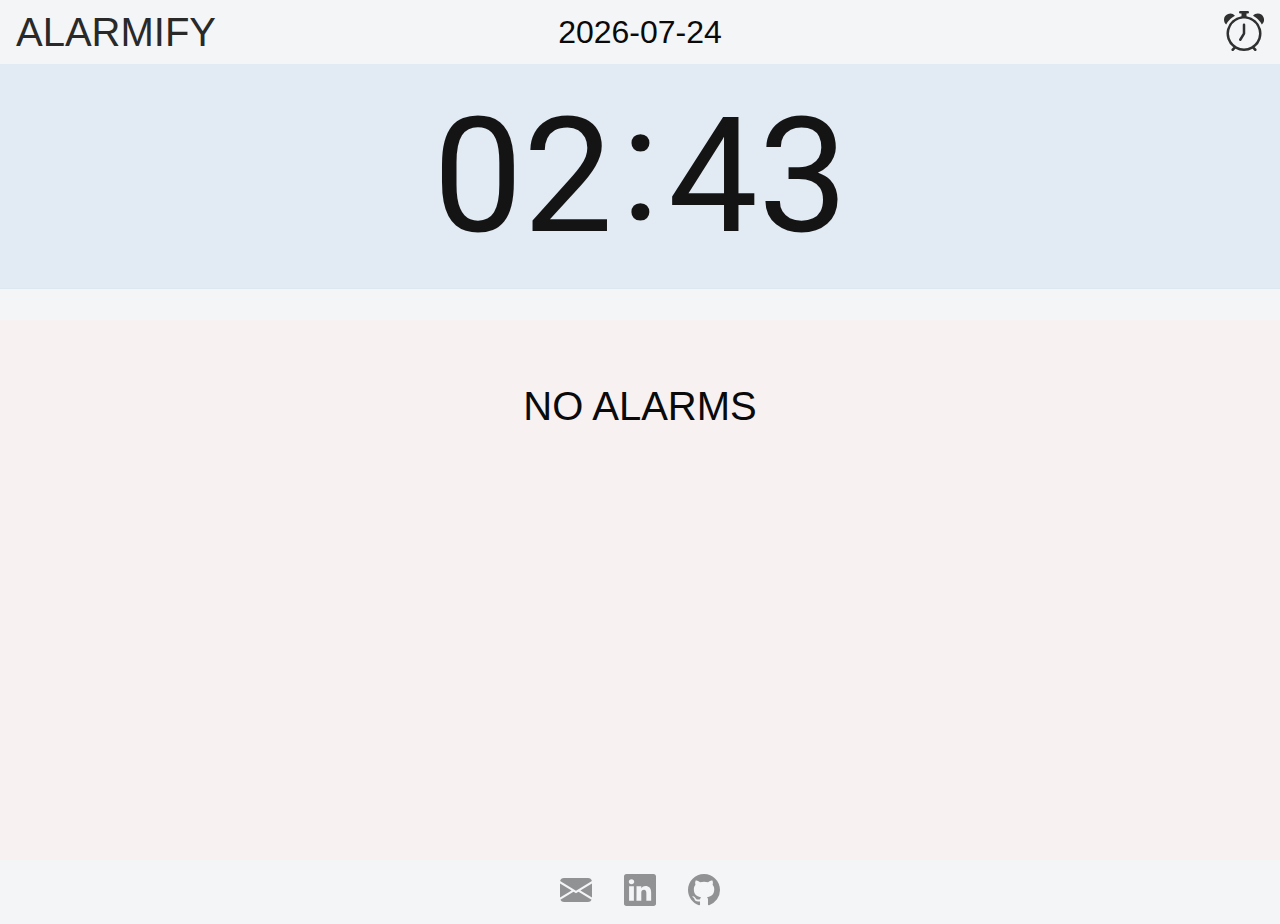
==== index.html @ b463fde9 "Add files via upload" ====
<!DOCTYPE html>
<html lang="en">
  <head>
    <meta charset="UTF-8" />
    <meta name="viewport" content="width=device-width, initial-scale=1.0" />
    <link rel="preconnect" href="https://fonts.gstatic.com" />
    <link
      href="https://fonts.googleapis.com/css2?family=Roboto&display=swap"
      rel="stylesheet"
    />
    <link id="style-sheet" rel="stylesheet" href="style.css" />
    <title>Alarmify</title>
  </head>
  <body>
    <div id="main-container">
      <header>
        <div class="header-container">
          <h1 id="logo">ALARMIFY</h1>
        </div>
        <div class="header-container">
          <p id="date"></p>
        </div>
        <div class="header-container">
          <button id="menu">
            <img src="/media/alarm.svg" alt="Menu button" title="Menu" />
          </button>
          <button id="exit-alarm-button">
            <img src="/media/x.svg" alt="Exit button" title="Exit" />
          </button>
        </div>
      </header>
      <main>
        <div id="container" class="clock-container">
          <span id="hour"></span><p id="time-divider">:</p><span id="minute"></span
          ><!--<span id="second"></span>-->
        </div>
        <div id="alarm-container">
          <!-- <p class ="alarm-header">NEW ALARM</p> -->

          <div class="input-container">
            <span class="button-container"><img class="arrow" src="/media/chevron-up.svg" alt="up"><img class="arrow" src="/media/chevron-down.svg" alt="down"></span>
            <span id="alarm-hour"></span>
            <ul class="input-list" id="hour-list"></ul>
            : <span id="alarm-min"></span>
            <ul class="input-list" id="min-list"></ul><span class="button-container"><img class="arrow" src="/media/chevron-up.svg" alt="up"><img class="arrow" src="/media/chevron-down.svg" alt="down"></span>
          </div>
          <button id="save-alarm-button">
            <img
              src="/media/check.svg"
              alt="Save alarm button"
              title="Save Alarm"
            />
          </button>
          
        </div>
        
      </main>
    </div>

    <div class="alarm-container">
      <div id="alarm-list-container">
        <h3 class="alarm-list-header"></h3>
        <ul id="alarm-list"></ul>
      </div>
    </div>
    <footer>
      <address>
        <a href="mailto:oskand01@gmail.com"
          ><img src="/media//envelope-fill.svg" alt="email"
        /></a>
        <!-- <a href="tel:+46739685132"
          ><img src="/media/telephone-fill.svg" alt="phone number"
        /></a> -->
        <a
          href="https://www.linkedin.com/in/oskar-andersson-7b486246"
          target="_blank"
          ><img src="/media/linkedin.svg" alt="linkedin"
        /></a>
        <a href="https://github.com/oskand01" target="_blank"
          ><img src="/media/github.svg" alt="github"
        /></a>
      </address>
    </footer>
    <!-- <script src="https://oskand01.github.io/oskand01.github.io/index.js"></script> -->

    <script src="index.js"></script>
  </body>
</html>
---- style.css ----
* {
  margin: 0;
  padding: 0;
  box-sizing: border-box;
  text-align: center;
  font-family: roboto;
}

html {
  background-color: white;
  max-height: fit-content;
}

body {
  max-width: 100vw;
  color: #0a0a0a;
  background-color: #f8f1f1;
  margin: 0 auto;
}

/*body::-webkit-scrollbar {
  display: none;
}*/

header {
  display: flex;
  justify-content: space-between;
  align-items: center;
  height: 10vw;
  background-color: #f3f5f6;
  font-family: "Segoe UI", Tahoma, Geneva, Verdana, sans-serif;
}

.header-container {
  width: 33.3%
}

main {
  max-width: 100vw;
  height: 100%;
}

#main-container {
  background-color: #f3f5f6;
  
  min-height: 48vw;
  
}

footer {
  position: fixed;
  bottom: 0;
  background-color: #f3f5f6 !important;
  width: 100%;
  z-index: 100;
  height: 10vw;
  display: flex;
  flex-direction: column;
  padding-top: 2vw;

  justify-content: center;
  background-color: inherit;
  margin-top: auto;
}

footer img {
  height: 2.5vw;
  width: 2.5vw;
  min-width: 1rem;
  min-height: 1rem;
  opacity: 50%;
  margin: 0 1.2vw;
}

address {
  display: flex;
  justify-content: center;
}

input {
  font: 400 22vw roboto;
  margin: 0;
  padding: 0;
  color: #3d3d3d;
  max-width: 28vw;
  background-color: inherit;
  border: none;
  transition: 0.3s linear;
}

input:focus {
  outline: none;
}

::placeholder {
  /* Chrome, Firefox, Opera, Safari 10.1+ */
  color: #ead7d7;
  opacity: 1; /* Firefox */
  transition: 0.3s linear;
}

.clock-container {
  width: 100%;
  max-width: 100vw;

  background-color: #E2EBF3;
  margin: 0 auto;
  
  -webkit-box-shadow: #D4E2ED 0px 0.05vw 0.02vw 0px;
  box-shadow: #D4E2ED 0px 0.05vw 0.02vw 0px;
  transition: all 0.1s linear;
  max-height: 35vw;
  min-height: 35vw;
  font-size: 25vw;
  
  color: #1f1f1f;
  display: flex;
  align-items: center;
  justify-content: center;
  

}

#hour{
  margin-right: 1vw;
}

#minute {
  margin-left: 1vw;
}

#time-divider {
  padding-bottom: 3vw;
}




.clock-container div {
  display: flex;
}

#logo {
  font-family: "Segoe UI", Tahoma, Geneva, Verdana, sans-serif;
  margin: 0;
  margin-left: 2.3vw;
  padding: 0;
  font-weight: 200;
  font-size: 5.1vw;
  color: #292929;
  float: left;
}

#date {
  font-family: 'Segoe UI', Tahoma, Geneva, Verdana, sans-serif;
  font-size: 4vw;
  font-weight: 200;
  padding-top: .2vw;
  color: #0A0A0A;

}

#menu {
  background-color: transparent;
  margin: 0;
  margin-right: 0vw;
  padding: 0;
  padding-top: 0.5vw;
  border: none;
  opacity: 60%;
  transition: 0.3s;
  transform: scale(0.1);
  float: right;
}

#menu img {
  width: 5.5vw;
}

#menu:hover {
  cursor: pointer;
  opacity: 100%;
}

#menu:focus {
  outline: none;
  opacity: 80%;
}

#clock-menu {
  width: 100%;
}

#alarm-container {
  width: 100%;
  height: 100%;
  background-color: #E4F1E4;
  max-height: 35vw;
  min-height: 35vw;
  display: none;
  box-shadow: #d7ead7 inset 0 0 5vw;
  transition: 0.3s ease-in;
 
  justify-content: center;
  align-items: flex-start;
}

#alarm-hour {
  display: none;
  transform: scale(1.05);
  transition: 0.7s;
  color: #3D3D3D;
  padding-top: 2vw;
  margin-right: 2vw;
  margin-left: 2vw;
  
 }
 
 #alarm-min {
   display: none;
   transform: scale(1.05);
   transition: 0.7s;
   color: #3D3D3D;
   padding-top: 2vw;
   margin-left: 2vw;
   margin-right: 2vw;

 }

.input-container {
  font: 400 24vw Roboto;
  display: flex;
  justify-content: center;
  align-items: center;
  transition: 0.1s linear;
  color: #3D3D3D;
  align-self: center;
  height: 100%;
  height: 30vw;
  padding: 3vw 0vw;
  
}

.button-container {
  display: flex;
  flex-direction: column;
  justify-content: space-between;
  margin-top: 4vw;
  transition: 0.3s;
  
}

.button-container img {
  width: 2.5vw;
  transition: 0.5s;
  margin: 1vw 1vw;
  opacity: 70%;
}

.input-list {
  height: 24vw;
  overflow: scroll;
  list-style: none;
  margin-left: 1vw;
  margin-right: 1vw;
  
  
  
}


.input-list::-webkit-scrollbar {
  display: none;
}



.alarm-option {
  transition: 0.2s;
  color: #666666;
  height: 100%;
  
  
  
  
}

.alarm-option:hover {  
  color: #3D3D3D;
}

.alarm-option:focus {
  outline: none;
}






.alarm-container {
  background-color: #f8f1f1;
 

  width: 100%;
  
  margin: 0 auto;
  
  

  padding: 4vw;
  overflow: scroll;

  
  
}

#alarm-list-container {
  
  width: 100%;
  max-width: 1200px;
  margin: 0 auto 0;
  max-height: 60vh;

  padding: 4vw 4vw 0vw;
  overflow: hidden;
}

#alarm-list-container h3 {
  font-size: 5vw;
}

.alarm-list-header {
  font-family: "Segoe UI", Tahoma, Geneva, Verdana, sans-serif;
  font-weight: 200;
  padding-bottom: 2vw;
  color: #0A0A0A;
}

#alarm-list {
  max-height: 55vh;
  overflow: scroll;
}

#exit-alarm-button {
  background-color: transparent;
  margin: 0;
  margin-right: 1.3vw;
  padding: 0;

  border: none;
  opacity: 60%;
  transition: 0.3s;
  display: none;
  padding-top: 0.5vw;
  float: right;
}

#exit-alarm-button img {
  width: 7vw;
}

#exit-alarm-button:hover {
  cursor: pointer;
  opacity: 100%;
}

#exit-alarm-button:focus {
  outline: none;
}

#save-alarm-button {
  background-color: transparent;
  margin-left: auto;
  margin-right: 10vw;
  padding: 0;
  position: relative;
  left: 48vw;
  bottom: 5vw;

  border: none;
  opacity: 50%;
  transition: 0.3s;

  padding-top: 0.5vw;
}

#save-alarm-button img {
  width: 6vw;
}

#save-alarm-button:hover {
  cursor: pointer;
  opacity: 100%;
}

#save-alarm-button:focus {
  outline: none;
}

.alarm-list-item {
  width: 100%;
  display: flex;
  justify-content: space-between;
  align-items: center;
  background-color: #fadcdb;
  min-height: 3vw;
  margin-top: 4vw;
  padding: 2vw;
  padding-left: 3vw;
  box-shadow: #f8cbc9 0vw 0.4vw 0.8vw 0vw inset;
  border-radius: 0.4rem;
  color: #666666;
  transition: 0.3s;
}

.alarm-list-item h5 {
  font-size: 6vw;
  font-stretch: expanded;
  font-family: monospace;
  color: #666666;
  transition: 0.3s;
}

.alarm-list-item button:hover {
  cursor: pointer;
}

.alarm-list-item-inactive {
  opacity: 60%;
}

.alarm-list-item-inactive h5 {
  text-decoration: line-through;
}

.alarm-input {
  transition: all 0.1s ease;
}

#input-hour {
  text-align: right;
  margin-right: 3vw;
}

#input-min {
  text-align: left;
  margin-left: 3vw;
}

.alarm-button {
  background-color: transparent;
  margin: 0;
  padding: 0;

  border: none;
  opacity: 60%;
  transition: 0.3s;
  margin-top: 0.16vw;
  transition: 0.3s;
}

.alarm-button:hover {
  opacity: 100%;
}

.alarm-button:focus {
  outline: none;
}

.alarm-button img {
  width: 4vw;
  height: 4vw;
}

.alarm-button:last-child img {
  width: 6vw;
  height: 6vw;
}
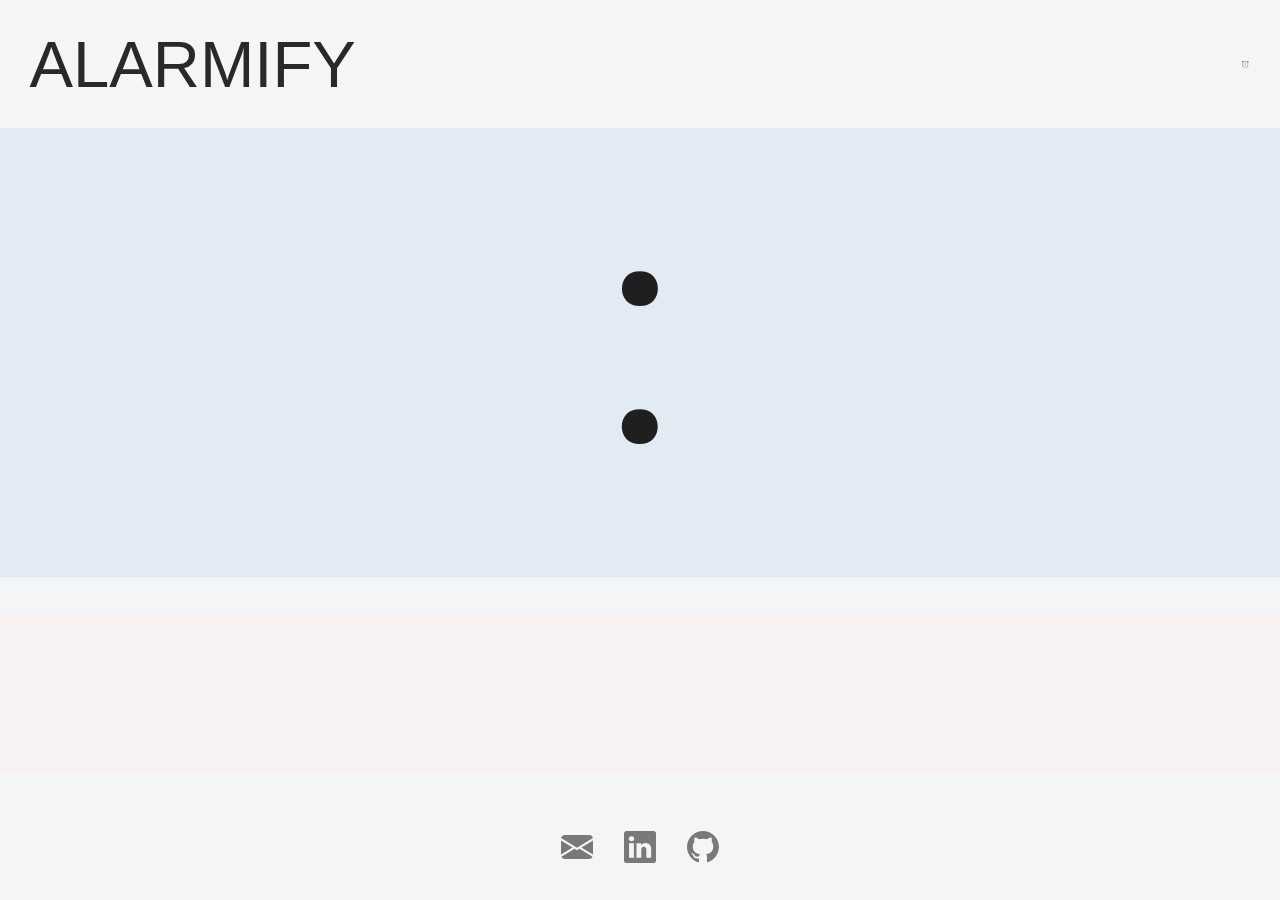
==== commit c44ab918: "Add files via upload" ====
--- a/index.html
+++ b/index.html
@@ -38,11 +38,11 @@
           <!-- <p class ="alarm-header">NEW ALARM</p> -->
 
           <div class="input-container">
-            <span class="button-container"><img class="arrow" src="/media/chevron-up.svg" alt="up"><img class="arrow" src="/media/chevron-down.svg" alt="down"></span>
+            <span class="button-container left"><img class="arrow" src="/media/chevron-up.svg" alt="up"><img class="arrow" src="/media/chevron-down.svg" alt="down"></span>
             <span id="alarm-hour"></span>
             <ul class="input-list" id="hour-list"></ul>
             : <span id="alarm-min"></span>
-            <ul class="input-list" id="min-list"></ul><span class="button-container"><img class="arrow" src="/media/chevron-up.svg" alt="up"><img class="arrow" src="/media/chevron-down.svg" alt="down"></span>
+            <ul class="input-list" id="min-list"></ul><span class="button-container right"><img class="arrow" src="/media/chevron-up.svg" alt="up"><img class="arrow" src="/media/chevron-down.svg" alt="down"></span>
           </div>
           <button id="save-alarm-button">
             <img
@@ -81,8 +81,8 @@
         /></a>
       </address>
     </footer>
-    <!-- <script src="https://oskand01.github.io/oskand01.github.io/index.js"></script> -->
+    <script src="https://oskand01.github.io/oskand01.github.io/index.js"></script>
 
-    <script src="index.js"></script>
+    <!-- <script src="index.js"></script> -->
   </body>
 </html>
--- a/style.css
+++ b/style.css
@@ -9,6 +9,7 @@
 html {
   background-color: white;
   max-height: fit-content;
+  scroll-behavior: smooth;
 }
 
 body {
@@ -16,7 +17,11 @@
   color: #0a0a0a;
   background-color: #f8f1f1;
   margin: 0 auto;
-}
+  scroll-behavior: smooth;
+  
+} 
+
+
 
 /*body::-webkit-scrollbar {
   display: none;
@@ -212,7 +217,9 @@
   color: #3D3D3D;
   padding-top: 2vw;
   margin-right: 2vw;
-  margin-left: 2vw;
+  margin-left: 4vw;
+  width: 35vw;
+  text-align: right;
   
  }
  
@@ -223,7 +230,9 @@
    color: #3D3D3D;
    padding-top: 2vw;
    margin-left: 2vw;
-   margin-right: 2vw;
+   margin-right: 4vw;
+   width: 35vw;
+   text-align: left;
 
  }
 
@@ -236,7 +245,7 @@
   color: #3D3D3D;
   align-self: center;
   height: 100%;
-  height: 30vw;
+  height: 35vw;
   padding: 3vw 0vw;
   
 }
@@ -245,12 +254,23 @@
   display: flex;
   flex-direction: column;
   justify-content: space-between;
-  margin-top: 4vw;
-  transition: 0.3s;
-  
-}
-
-.button-container img {
+  margin-top: 3vw;
+  transition: 0.3s;
+  
+  
+}
+
+.left {
+  position: relative;
+  left: 7vw;
+}
+
+.right {
+  position: relative;
+  right: 7vw;
+}
+
+.arrow {
   width: 2.5vw;
   transition: 0.5s;
   margin: 1vw 1vw;
@@ -258,8 +278,9 @@
 }
 
 .input-list {
-  height: 24vw;
+  height: 26vw;
   overflow: scroll;
+  
   list-style: none;
   margin-left: 1vw;
   margin-right: 1vw;
@@ -278,7 +299,8 @@
 .alarm-option {
   transition: 0.2s;
   color: #666666;
-  height: 100%;
+  height: 26vw;
+  width: 35vw;
   
   
   
@@ -293,13 +315,21 @@
   outline: none;
 }
 
-
+.hour-option {
+  text-align: right;
+
+}
+
+.min-option{
+  text-align: left;
+}
 
 
 
 
 .alarm-container {
   background-color: #f8f1f1;
+  height: 100%;
  
 
   width: 100%;
@@ -309,7 +339,7 @@
   
 
   padding: 4vw;
-  overflow: scroll;
+  
 
   
   
@@ -320,10 +350,10 @@
   width: 100%;
   max-width: 1200px;
   margin: 0 auto 0;
-  max-height: 60vh;
+  max-height: 63vh;
 
   padding: 4vw 4vw 0vw;
-  overflow: hidden;
+  overflow: scroll;
 }
 
 #alarm-list-container h3 {
@@ -335,10 +365,11 @@
   font-weight: 200;
   padding-bottom: 2vw;
   color: #0A0A0A;
+  overflow: hidden;
 }
 
 #alarm-list {
-  max-height: 55vh;
+  height: 100%;
   overflow: scroll;
 }
 
@@ -370,13 +401,14 @@
 }
 
 #save-alarm-button {
+  display: none;
   background-color: transparent;
   margin-left: auto;
   margin-right: 10vw;
   padding: 0;
   position: relative;
-  left: 48vw;
-  bottom: 5vw;
+  left: 47vw;
+  bottom: 10vw;
 
   border: none;
   opacity: 50%;
@@ -403,16 +435,34 @@
   display: flex;
   justify-content: space-between;
   align-items: center;
-  background-color: #fadcdb;
   min-height: 3vw;
   margin-top: 4vw;
   padding: 2vw;
   padding-left: 3vw;
-  box-shadow: #f8cbc9 0vw 0.4vw 0.8vw 0vw inset;
   border-radius: 0.4rem;
   color: #666666;
-  transition: 0.3s;
-}
+  transition: 0.5s;
+  background-color: #fadcdb;
+  box-shadow: #f8cbc9 0vw 0.4vw 0.8vw 0vw inset;
+  transform: scale(0.1);
+  
+}
+
+.alarm-list-item:nth-child(3n+2) {
+  background-color: #FFF3D6;
+  box-shadow: #FFEDC2 0vw 0.4vw 0.8vw 0vw inset;
+
+}
+
+.alarm-list-item:nth-child(3n+3) {
+  background-color: #E4F1E4;
+  box-shadow: #d7ead7 0vw 0.4vw 0.8vw 0vw inset;
+  
+}
+
+
+
+
 
 .alarm-list-item h5 {
   font-size: 6vw;
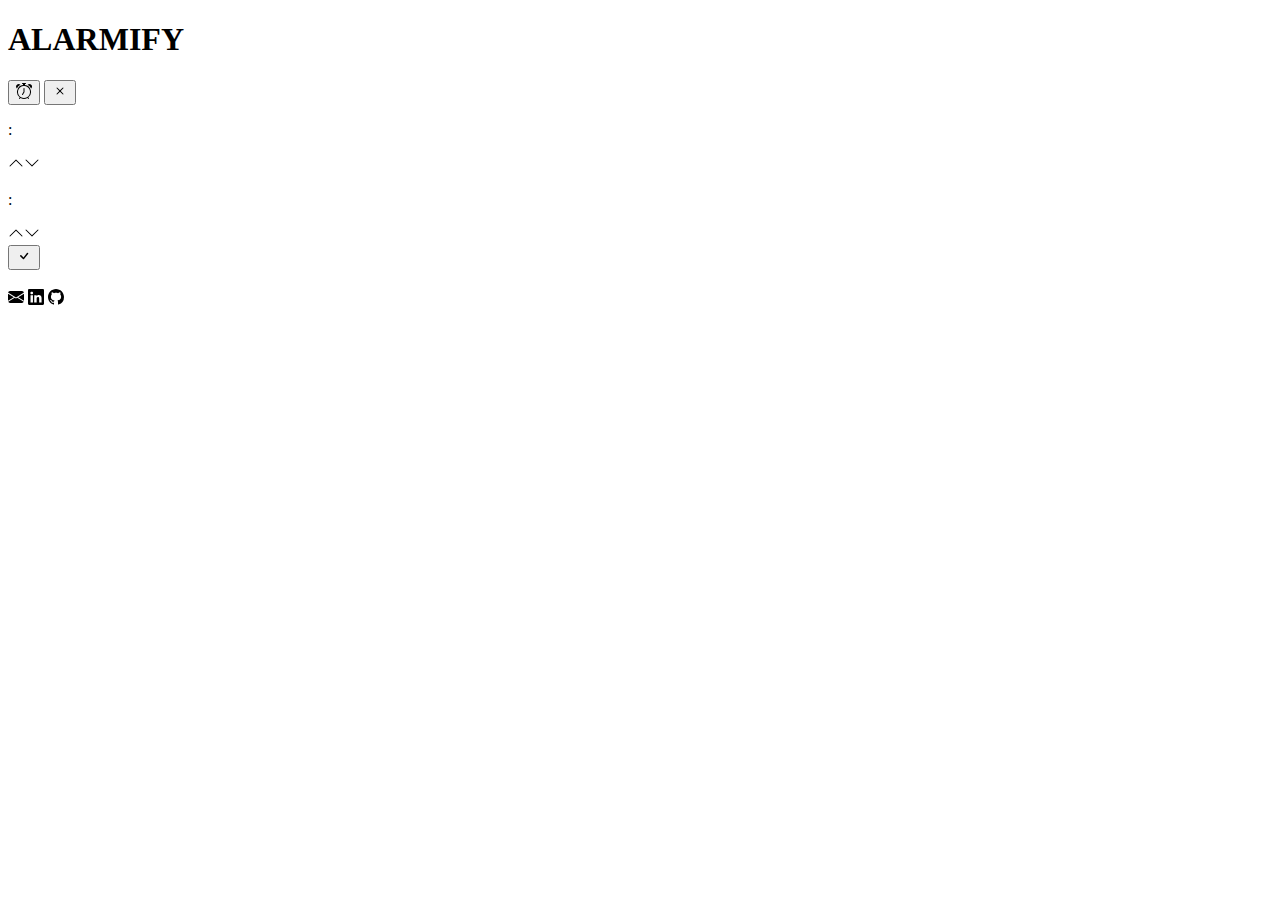
==== commit 119a658d: "Update index.html" ====
--- a/index.html
+++ b/index.html
@@ -43,16 +43,16 @@
             <ul class="input-list" id="hour-list"></ul>
             : <span id="alarm-min"></span>
             <ul class="input-list" id="min-list"></ul><span class="button-container right"><img class="arrow" src="/media/chevron-up.svg" alt="up"><img class="arrow" src="/media/chevron-down.svg" alt="down"></span>
-          </div>
-          <button id="save-alarm-button">
+          </div>          
+        </div>
+        
+        <button id="save-alarm-button">
             <img
               src="/media/check.svg"
               alt="Save alarm button"
               title="Save Alarm"
             />
           </button>
-          
-        </div>
         
       </main>
     </div>
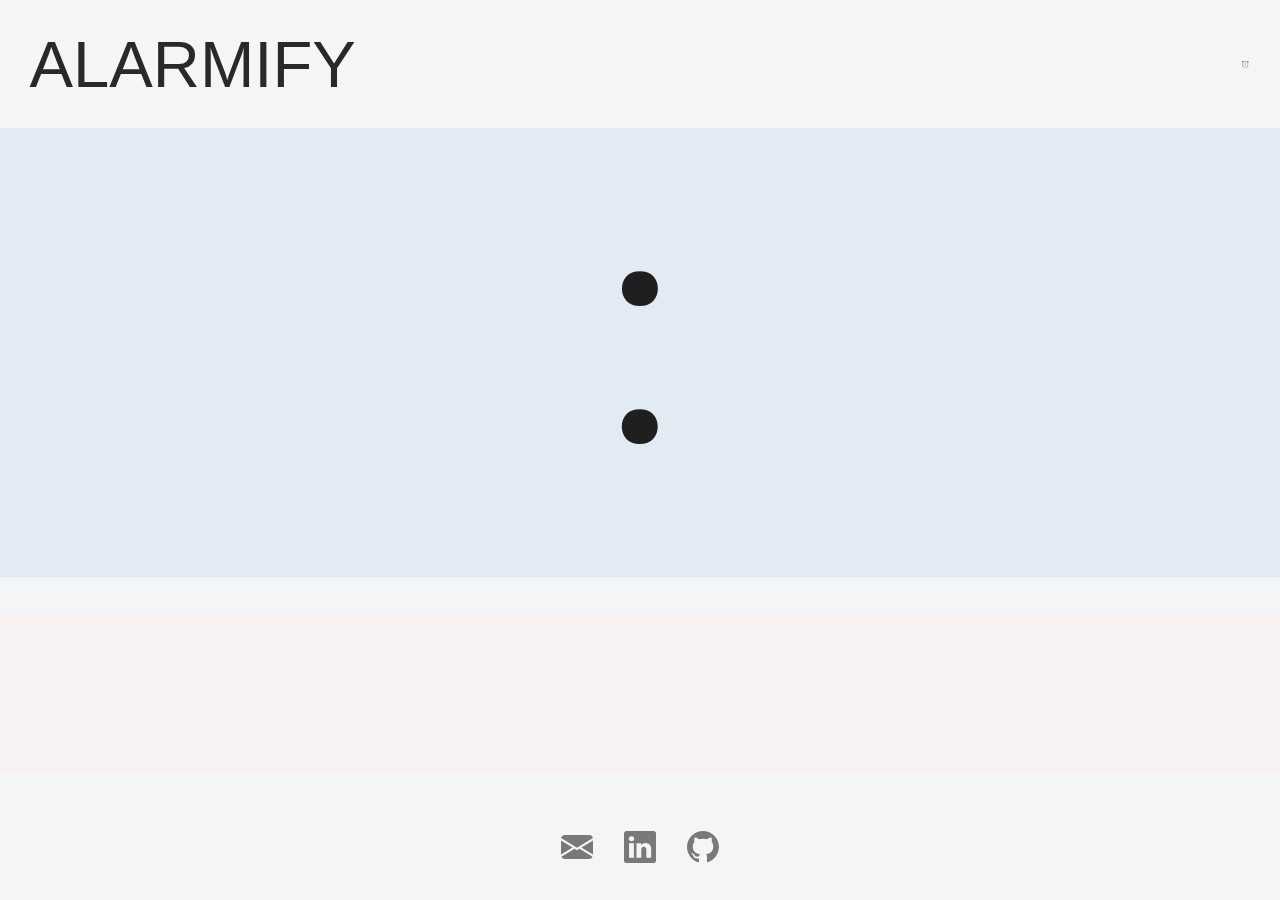
==== commit 6ab61fd8: "Add files via upload" ====
--- a/index.html
+++ b/index.html
@@ -31,29 +31,41 @@
       </header>
       <main>
         <div id="container" class="clock-container">
-          <span id="hour"></span><p id="time-divider">:</p><span id="minute"></span
+          <span id="hour"></span>
+          <p id="time-divider">:</p>
+          <span id="minute"></span
           ><!--<span id="second"></span>-->
         </div>
         <div id="alarm-container">
           <!-- <p class ="alarm-header">NEW ALARM</p> -->
 
           <div class="input-container">
-            <span class="button-container left"><img class="arrow" src="/media/chevron-up.svg" alt="up"><img class="arrow" src="/media/chevron-down.svg" alt="down"></span>
+            <span class="button-container left"
+              ><img class="arrow" src="/media/chevron-up.svg" alt="up" /><img
+                class="arrow"
+                src="/media/chevron-down.svg"
+                alt="down"
+            /></span>
             <span id="alarm-hour"></span>
             <ul class="input-list" id="hour-list"></ul>
             : <span id="alarm-min"></span>
-            <ul class="input-list" id="min-list"></ul><span class="button-container right"><img class="arrow" src="/media/chevron-up.svg" alt="up"><img class="arrow" src="/media/chevron-down.svg" alt="down"></span>
-          </div>          
+            <ul class="input-list" id="min-list"></ul>
+            <span class="button-container right"
+              ><img class="arrow" src="/media/chevron-up.svg" alt="up" /><img
+                class="arrow"
+                src="/media/chevron-down.svg"
+                alt="down"
+            /></span>
+          </div>
+          
         </div>
-        
         <button id="save-alarm-button">
-            <img
-              src="/media/check.svg"
-              alt="Save alarm button"
-              title="Save Alarm"
-            />
-          </button>
-        
+          <img
+            src="/media/check.svg"
+            alt="Save alarm button"
+            title="Save Alarm"
+          />
+        </button>
       </main>
     </div>
 
--- a/style.css
+++ b/style.css
@@ -0,0 +1,511 @@
+* {
+  margin: 0;
+  padding: 0;
+  box-sizing: border-box;
+  text-align: center;
+  font-family: roboto;
+}
+
+html {
+  background-color: white;
+  max-height: fit-content;
+  scroll-behavior: smooth;
+}
+
+body {
+  max-width: 100vw;
+  color: #0a0a0a;
+  background-color: #f8f1f1;
+  margin: 0 auto;
+  scroll-behavior: smooth;
+}
+
+/*body::-webkit-scrollbar {
+  display: none;
+}*/
+
+header {
+  display: flex;
+  justify-content: space-between;
+  align-items: center;
+  height: 10vw;
+  background-color: #f3f5f6;
+  font-family: "Segoe UI", Tahoma, Geneva, Verdana, sans-serif;
+}
+
+.header-container {
+  width: 33.3%;
+}
+
+main {
+  max-width: 100vw;
+  height: 100%;
+}
+
+#main-container {
+  background-color: #f3f5f6;
+  z-index: 1000;
+
+  min-height: 48vw;
+}
+
+footer {
+  position: fixed;
+  bottom: 0;
+  background-color: #f3f5f6 !important;
+  width: 100%;
+  z-index: 100;
+  height: 10vw;
+  display: flex;
+  flex-direction: column;
+  padding-top: 2vw;
+
+  justify-content: center;
+  background-color: inherit;
+  margin-top: auto;
+}
+
+footer img {
+  height: 2.5vw;
+  width: 2.5vw;
+  min-width: 1rem;
+  min-height: 1rem;
+  opacity: 50%;
+  margin: 0 1.2vw;
+}
+
+address {
+  display: flex;
+  justify-content: center;
+}
+
+input {
+  font: 400 22vw roboto;
+  margin: 0;
+  padding: 0;
+  color: #3d3d3d;
+  max-width: 28vw;
+  background-color: inherit;
+  border: none;
+  transition: 0.3s linear;
+}
+
+input:focus {
+  outline: none;
+}
+
+::placeholder {
+  /* Chrome, Firefox, Opera, Safari 10.1+ */
+  color: #ead7d7;
+  opacity: 1; /* Firefox */
+  transition: 0.3s linear;
+}
+
+.clock-container {
+  width: 100%;
+  max-width: 100vw;
+
+  background-color: #e2ebf3;
+  margin: 0 auto;
+
+  -webkit-box-shadow: #d4e2ed 0px 0.05vw 0.02vw 0px;
+  box-shadow: #d4e2ed 0px 0.05vw 0.02vw 0px;
+  transition: all 0.1s linear;
+  max-height: 35vw;
+  min-height: 35vw;
+  font-size: 25vw;
+
+  color: #1f1f1f;
+  display: flex;
+  align-items: center;
+  justify-content: center;
+}
+
+#hour {
+  margin-right: 1vw;
+}
+
+#minute {
+  margin-left: 1vw;
+}
+
+#time-divider {
+  padding-bottom: 3vw;
+}
+
+.clock-container div {
+  display: flex;
+}
+
+#logo {
+  font-family: "Segoe UI", Tahoma, Geneva, Verdana, sans-serif;
+  margin: 0;
+  margin-left: 2.3vw;
+  padding: 0;
+  font-weight: 200;
+  font-size: 5.1vw;
+  color: #292929;
+  float: left;
+}
+
+#date {
+  font-family: "Segoe UI", Tahoma, Geneva, Verdana, sans-serif;
+  font-size: 4vw;
+  font-weight: 200;
+  padding-top: 0.2vw;
+  color: #0a0a0a;
+}
+
+#menu {
+  background-color: transparent;
+  margin: 0;
+  margin-right: 0vw;
+  padding: 0;
+  padding-top: 0.5vw;
+  border: none;
+  opacity: 60%;
+  transition: 0.3s;
+  transform: scale(0.1);
+  float: right;
+}
+
+#menu img {
+  width: 5.5vw;
+}
+
+#menu:hover {
+  cursor: pointer;
+  opacity: 100%;
+}
+
+#menu:focus {
+  outline: none;
+  opacity: 80%;
+}
+
+#clock-menu {
+  width: 100%;
+}
+
+#alarm-container {
+  width: 100%;
+  height: 100%;
+  background-color: #e4f1e4;
+  max-height: 35vw;
+  min-height: 35vw;
+  display: none;
+  box-shadow: #d7ead7 inset 0 0 5vw;
+  transition: 0.3s ease-in;
+
+  justify-content: center;
+}
+
+#alarm-hour {
+  display: none;
+
+  transition: 0.7s;
+  color: #3d3d3d;
+
+  
+  margin-right: 2vw;
+
+  width: 40vw;
+  text-align: right;
+}
+
+#alarm-min {
+  display: none;
+  transition: 0.7s;
+  color: #3d3d3d;
+
+  width: 40vw;
+  text-align: left;
+  margin-left: 2vw;
+  
+}
+
+.input-container {
+  font: 400 24vw Roboto;
+  display: flex;
+  justify-content: center;
+  align-items: center;
+  transition: 0.1s linear;
+  color: #3d3d3d;
+  align-self: center;
+  height: 100%;
+  height: 35vw;
+  padding: 3vw 0vw;
+  width: 100vw;
+}
+
+.button-container {
+  display: flex;
+  flex-direction: column;
+  justify-content: space-between;
+  
+  transition: 0.3s;
+}
+
+.left {
+  position: relative;
+  left: 10vw;
+}
+
+.right {
+  position: relative;
+  right: 10vw;
+}
+
+.arrow {
+  width: 2.5vw;
+  transition: 0.5s;
+  margin: 1vw 1vw;
+  opacity: 70%;
+}
+
+.input-list {
+  height: 26vw;
+  overflow: scroll;
+  min-width: 40vw;
+  list-style: none;
+}
+
+.input-list::-webkit-scrollbar {
+  display: none;
+}
+
+#hour-list {
+  margin-left: 2vw;
+  display:block;
+}
+#min-list {
+  margin-right: 2vw;
+  display: block;
+}
+
+.alarm-option {
+  color: #666666;
+  width: 100%;
+
+}
+
+.alarm-option:hover {
+
+}
+
+.alarm-option:focus {
+  outline: none;
+  
+
+}
+
+.hour-option {
+  text-align: right;
+  /* display: flex;
+  flex-direction: column;
+  align-items: flex-end;
+  
+  justify-content: center; */
+  padding-right: 2vw;
+
+}
+
+.min-option {
+  text-align: left;
+  /* display: flex;
+  flex-direction: column;
+  align-items: flex-start;
+  justify-content: center; */
+  padding-left: 2vw;
+}
+
+.alarm-container {
+  background-color: #f8f1f1;
+  height: 100%;
+  height: calc(100vh - 48vw - 10vw);
+
+  width: 100%;
+
+  margin: 0 auto;
+
+  padding: 4vw;
+}
+
+#alarm-list-container {
+  width: 100%;
+  max-width: 1200px;
+  margin: 0 auto 0;
+  max-height: 63vh;
+
+
+  padding: 4vw 4vw 0vw;
+  overflow: scroll;
+  height: calc(100vh - 48vw - 10vw);
+}
+
+#alarm-list-container h3 {
+  font-size: 5vw;
+}
+
+.alarm-list-header {
+  font-family: "Segoe UI", Tahoma, Geneva, Verdana, sans-serif;
+  font-weight: 200;
+  padding-bottom: 2vw;
+  color: #0a0a0a;
+  overflow: hidden;
+}
+
+#alarm-list {
+  height: calc(100vh - 80vw);
+  overflow: scroll;
+  scroll-behavior: smooth;
+}
+
+#exit-alarm-button {
+  background-color: transparent;
+  margin: 0;
+  margin-right: 1.3vw;
+  padding: 0;
+
+  border: none;
+  opacity: 60%;
+  transition: 0.3s;
+  display: none;
+  padding-top: 0.5vw;
+  float: right;
+}
+
+#exit-alarm-button img {
+  width: 7vw;
+}
+
+#exit-alarm-button:hover {
+  cursor: pointer;
+  opacity: 100%;
+}
+
+#exit-alarm-button:focus {
+  outline: none;
+}
+
+#save-alarm-button {
+  display: none;
+  background-color: transparent;
+  margin-left: auto;
+  margin-right: 10vw;
+  padding: 0;
+  position: relative;
+  left: 47vw;
+  bottom: 10vw;
+
+  border: none;
+  opacity: 50%;
+  transition: 0.3s;
+  z-index: 500;
+
+  padding-top: 0.5vw;
+}
+
+#save-alarm-button img {
+  width: 6vw;
+}
+
+#save-alarm-button:hover {
+  cursor: pointer;
+  opacity: 100%;
+}
+
+#save-alarm-button:focus {
+  outline: none;
+}
+
+.alarm-list-item {
+  width: 100%;
+  display: flex;
+  justify-content: space-between;
+  align-items: center;
+  min-height: 3vw;
+  margin-top: 4vw;
+  padding: 2vw;
+  padding-left: 3vw;
+  border-radius: 0.4rem;
+  color: #666666;
+  transition: 0.5s;
+  background-color: #fadcdb;
+  box-shadow: #f8cbc9 0vw 0.4vw 0.8vw 0vw inset;
+ 
+}
+
+.alarm-list-item:nth-child(3n + 2) {
+  background-color: #fff3d6;
+  box-shadow: #ffedc2 0vw 0.4vw 0.8vw 0vw inset;
+}
+
+.alarm-list-item:nth-child(3n + 3) {
+  background-color: #e4f1e4;
+  box-shadow: #d7ead7 0vw 0.4vw 0.8vw 0vw inset;
+}
+
+.alarm-list-item h5 {
+  font-size: 6vw;
+  font-stretch: expanded;
+  font-family: monospace;
+  color: #666666;
+  transition: 0.3s;
+}
+
+.alarm-list-item button:hover {
+  cursor: pointer;
+}
+
+.alarm-list-item-inactive {
+  opacity: 60%;
+}
+
+.alarm-list-item-inactive h5 {
+  text-decoration: line-through;
+}
+
+.alarm-input {
+  transition: all 0.1s ease;
+}
+
+#input-hour {
+  text-align: right;
+  margin-right: 3vw;
+}
+
+#input-min {
+  text-align: left;
+  margin-left: 3vw;
+}
+
+.alarm-button {
+  background-color: transparent;
+  margin: 0;
+  padding: 0;
+
+  border: none;
+  opacity: 60%;
+  transition: 0.3s;
+  margin-top: 0.16vw;
+  transition: 0.3s;
+}
+
+.alarm-button:hover {
+  opacity: 100%;
+}
+
+.alarm-button:focus {
+  outline: none;
+}
+
+.alarm-button img {
+  width: 4vw;
+  height: 4vw;
+}
+
+.alarm-button:last-child img {
+  width: 6vw;
+  height: 6vw;
+}
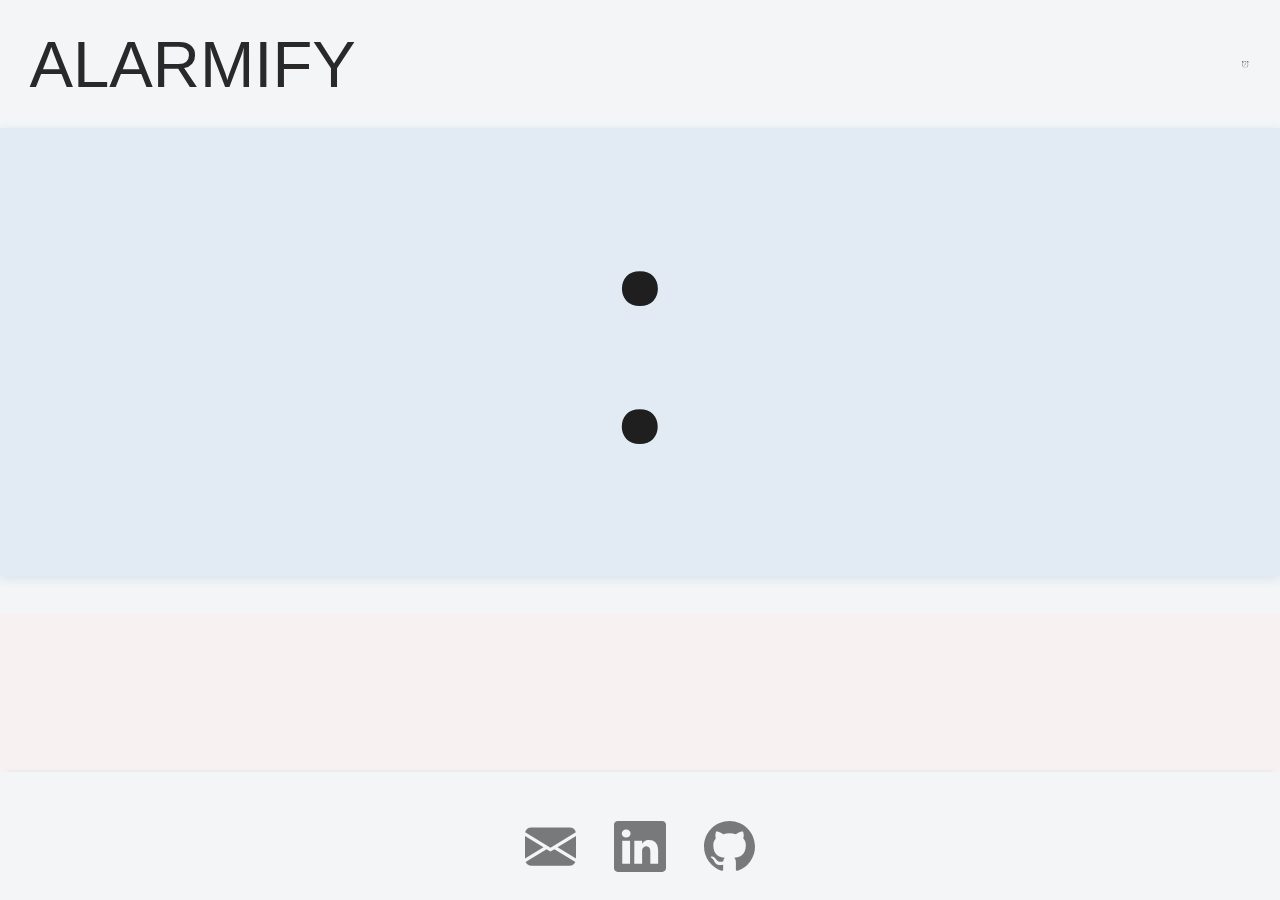
==== commit 3c4c0eeb: "Update index.html" ====
--- a/index.html
+++ b/index.html
@@ -1,4 +1,14 @@
 <!DOCTYPE html>
+<html lang="en">
+  <head>
+    <meta charset="UTF-8" />
+    <meta http-equiv="X-UA-Compatible" content="IE=edge" />
+    <meta name="viewport" content="width=device-width, initial-scale=1.0" />
+    <title>Document</title>
+  </head>
+  <body></body>
+</html>
+
 <html lang="en">
   <head>
     <meta charset="UTF-8" />
@@ -11,6 +21,8 @@
     <link id="style-sheet" rel="stylesheet" href="style.css" />
     <title>Alarmify</title>
   </head>
+
+
   <body>
     <div id="main-container">
       <header>
@@ -29,6 +41,8 @@
           </button>
         </div>
       </header>
+
+
       <main>
         <div id="container" class="clock-container">
           <span id="hour"></span>
@@ -38,7 +52,6 @@
         </div>
         <div id="alarm-container">
           <!-- <p class ="alarm-header">NEW ALARM</p> -->
-
           <div class="input-container">
             <span class="button-container left"
               ><img class="arrow" src="/media/chevron-up.svg" alt="up" /><img
@@ -57,15 +70,14 @@
                 alt="down"
             /></span>
           </div>
-          
+          <button id="save-alarm-button">
+            <img
+              src="/media/check.svg"
+              alt="Save alarm button"
+              title="Save Alarm"
+            />
+          </button>
         </div>
-        <button id="save-alarm-button">
-          <img
-            src="/media/check.svg"
-            alt="Save alarm button"
-            title="Save Alarm"
-          />
-        </button>
       </main>
     </div>
 
@@ -80,9 +92,6 @@
         <a href="mailto:oskand01@gmail.com"
           ><img src="/media//envelope-fill.svg" alt="email"
         /></a>
-        <!-- <a href="tel:+46739685132"
-          ><img src="/media/telephone-fill.svg" alt="phone number"
-        /></a> -->
         <a
           href="https://www.linkedin.com/in/oskar-andersson-7b486246"
           target="_blank"
--- a/style.css
+++ b/style.css
@@ -6,6 +6,10 @@
   font-family: roboto;
 }
 
+*::-webkit-scrollbar {
+  display: none;
+}
+
 html {
   background-color: white;
   max-height: fit-content;
@@ -31,6 +35,7 @@
   height: 10vw;
   background-color: #f3f5f6;
   font-family: "Segoe UI", Tahoma, Geneva, Verdana, sans-serif;
+  transition: 0.5s;
 }
 
 .header-container {
@@ -40,6 +45,8 @@
 main {
   max-width: 100vw;
   height: 100%;
+  min-height: 38vw;
+  max-height: 38vw;
 }
 
 #main-container {
@@ -47,6 +54,7 @@
   z-index: 1000;
 
   min-height: 48vw;
+  max-height: 48vw;
 }
 
 footer {
@@ -63,15 +71,17 @@
   justify-content: center;
   background-color: inherit;
   margin-top: auto;
+  -webkit-box-shadow: 0px -7px 5px -7px #DCE2E5; 
+  box-shadow: 0px -7px 5px -7px  #DCE2E5;
 }
 
 footer img {
-  height: 2.5vw;
-  width: 2.5vw;
+  width: 4vw;
+  height: 4vw;
   min-width: 1rem;
   min-height: 1rem;
   opacity: 50%;
-  margin: 0 1.2vw;
+  margin: 0 1.5vw;
 }
 
 address {
@@ -79,27 +89,6 @@
   justify-content: center;
 }
 
-input {
-  font: 400 22vw roboto;
-  margin: 0;
-  padding: 0;
-  color: #3d3d3d;
-  max-width: 28vw;
-  background-color: inherit;
-  border: none;
-  transition: 0.3s linear;
-}
-
-input:focus {
-  outline: none;
-}
-
-::placeholder {
-  /* Chrome, Firefox, Opera, Safari 10.1+ */
-  color: #ead7d7;
-  opacity: 1; /* Firefox */
-  transition: 0.3s linear;
-}
 
 .clock-container {
   width: 100%;
@@ -108,8 +97,8 @@
   background-color: #e2ebf3;
   margin: 0 auto;
 
-  -webkit-box-shadow: #d4e2ed 0px 0.05vw 0.02vw 0px;
-  box-shadow: #d4e2ed 0px 0.05vw 0.02vw 0px;
+  -webkit-box-shadow: #d4e2ed 0px 1vw 2vw 0px;
+  box-shadow: #d4e2ed 0vw .2vw .8vw 0px;
   transition: all 0.1s linear;
   max-height: 35vw;
   min-height: 35vw;
@@ -119,6 +108,10 @@
   display: flex;
   align-items: center;
   justify-content: center;
+}
+
+.clock-container:focus {
+  outline: none;
 }
 
 #hour {
@@ -150,7 +143,7 @@
 
 #date {
   font-family: "Segoe UI", Tahoma, Geneva, Verdana, sans-serif;
-  font-size: 4vw;
+  font-size: 4.5vw;
   font-weight: 200;
   padding-top: 0.2vw;
   color: #0a0a0a;
@@ -200,13 +193,14 @@
   justify-content: center;
 }
 
+
+
 #alarm-hour {
   display: none;
 
   transition: 0.7s;
   color: #3d3d3d;
 
-  
   margin-right: 2vw;
 
   width: 40vw;
@@ -221,7 +215,6 @@
   width: 40vw;
   text-align: left;
   margin-left: 2vw;
-  
 }
 
 .input-container {
@@ -242,7 +235,7 @@
   display: flex;
   flex-direction: column;
   justify-content: space-between;
-  
+
   transition: 0.3s;
 }
 
@@ -258,7 +251,7 @@
 
 .arrow {
   width: 2.5vw;
-  transition: 0.5s;
+  transition: 0.7s;
   margin: 1vw 1vw;
   opacity: 70%;
 }
@@ -276,7 +269,7 @@
 
 #hour-list {
   margin-left: 2vw;
-  display:block;
+  display: block;
 }
 #min-list {
   margin-right: 2vw;
@@ -286,17 +279,13 @@
 .alarm-option {
   color: #666666;
   width: 100%;
-
 }
 
 .alarm-option:hover {
-
 }
 
 .alarm-option:focus {
   outline: none;
-  
-
 }
 
 .hour-option {
@@ -307,7 +296,6 @@
   
   justify-content: center; */
   padding-right: 2vw;
-
 }
 
 .min-option {
@@ -322,25 +310,25 @@
 .alarm-container {
   background-color: #f8f1f1;
   height: 100%;
-  height: calc(100vh - 48vw - 10vw);
+  height: calc(100vh - 58vw);
 
   width: 100%;
 
   margin: 0 auto;
-
-  padding: 4vw;
+  z-index: 3000;
+
+  padding: 4vw 4vw 0vw;
 }
 
 #alarm-list-container {
   width: 100%;
   max-width: 1200px;
   margin: 0 auto 0;
-  max-height: 63vh;
-
-
-  padding: 4vw 4vw 0vw;
-  overflow: scroll;
-  height: calc(100vh - 48vw - 10vw);
+  
+
+  padding: 4vw 0vw 0vw;
+  height: calc(100vh - 62vw);
+  transition: 0.5s;
 }
 
 #alarm-list-container h3 {
@@ -356,7 +344,7 @@
 }
 
 #alarm-list {
-  height: calc(100vh - 80vw);
+  height: calc(100vh - 74vw);
   overflow: scroll;
   scroll-behavior: smooth;
 }
@@ -393,17 +381,17 @@
   background-color: transparent;
   margin-left: auto;
   margin-right: 10vw;
-  padding: 0;
+  
   position: relative;
-  left: 47vw;
-  bottom: 10vw;
+  left: 46vw;
+  bottom: 12vw;
 
   border: none;
   opacity: 50%;
   transition: 0.3s;
-  z-index: 500;
-
-  padding-top: 0.5vw;
+  z-index: 2000;
+
+  padding: 2vw;
 }
 
 #save-alarm-button img {
@@ -419,24 +407,47 @@
   outline: none;
 }
 
+.alarm-list-item-container {
+  -webkit-box-shadow: 0px 2px 7px -1px #F1E4E4; 
+  box-shadow: 0px 2px 7px -1px #F1E4E4;
+  margin: 4.5vw 4vw 4vw;
+  border-radius: 0.4rem;
+  transition: 0.5s;
+
+}
+
 .alarm-list-item {
-  width: 100%;
   display: flex;
   justify-content: space-between;
   align-items: center;
   min-height: 3vw;
-  margin-top: 4vw;
-  padding: 2vw;
-  padding-left: 3vw;
+  
+  padding: 2.8vw 2.5vw;
+  padding-left: 3.5vw;
   border-radius: 0.4rem;
   color: #666666;
   transition: 0.5s;
-  background-color: #fadcdb;
-  box-shadow: #f8cbc9 0vw 0.4vw 0.8vw 0vw inset;
+  /* background-color: #fadcdb;
+  box-shadow: #f8cbc9 0vw 0.4vw 0.8vw 0vw inset; */
+}
+
+.alarm-list-item:focus {
+  outline: none;
+  border: none;
+}
+
+.alarm-list-item:focus {
+  box-shadow: 1px 2px 13px 0px #F1E4E4;
+}
  
-}
-
-.alarm-list-item:nth-child(3n + 2) {
+
+.alarm-list-item:first-child { 
+  margin-top: 2vw;
+}
+
+
+
+/* .alarm-list-item:nth-child(3n + 2) {
   background-color: #fff3d6;
   box-shadow: #ffedc2 0vw 0.4vw 0.8vw 0vw inset;
 }
@@ -445,9 +456,9 @@
   background-color: #e4f1e4;
   box-shadow: #d7ead7 0vw 0.4vw 0.8vw 0vw inset;
 }
-
+ */
 .alarm-list-item h5 {
-  font-size: 6vw;
+  font-size: 5vw;
   font-stretch: expanded;
   font-family: monospace;
   color: #666666;
@@ -459,7 +470,7 @@
 }
 
 .alarm-list-item-inactive {
-  opacity: 60%;
+  opacity: 50%;
 }
 
 .alarm-list-item-inactive h5 {
@@ -467,17 +478,20 @@
 }
 
 .alarm-input {
-  transition: all 0.1s ease;
+  transition: all 0.3s ease;
+  cursor: pointer;
 }
 
 #input-hour {
   text-align: right;
   margin-right: 3vw;
+  cursor: pointer;
 }
 
 #input-min {
   text-align: left;
   margin-left: 3vw;
+  cursor: pointer;
 }
 
 .alarm-button {
@@ -486,7 +500,7 @@
   padding: 0;
 
   border: none;
-  opacity: 60%;
+  opacity: 50%;
   transition: 0.3s;
   margin-top: 0.16vw;
   transition: 0.3s;
@@ -505,6 +519,8 @@
   height: 4vw;
 }
 
+
+
 .alarm-button:last-child img {
   width: 6vw;
   height: 6vw;
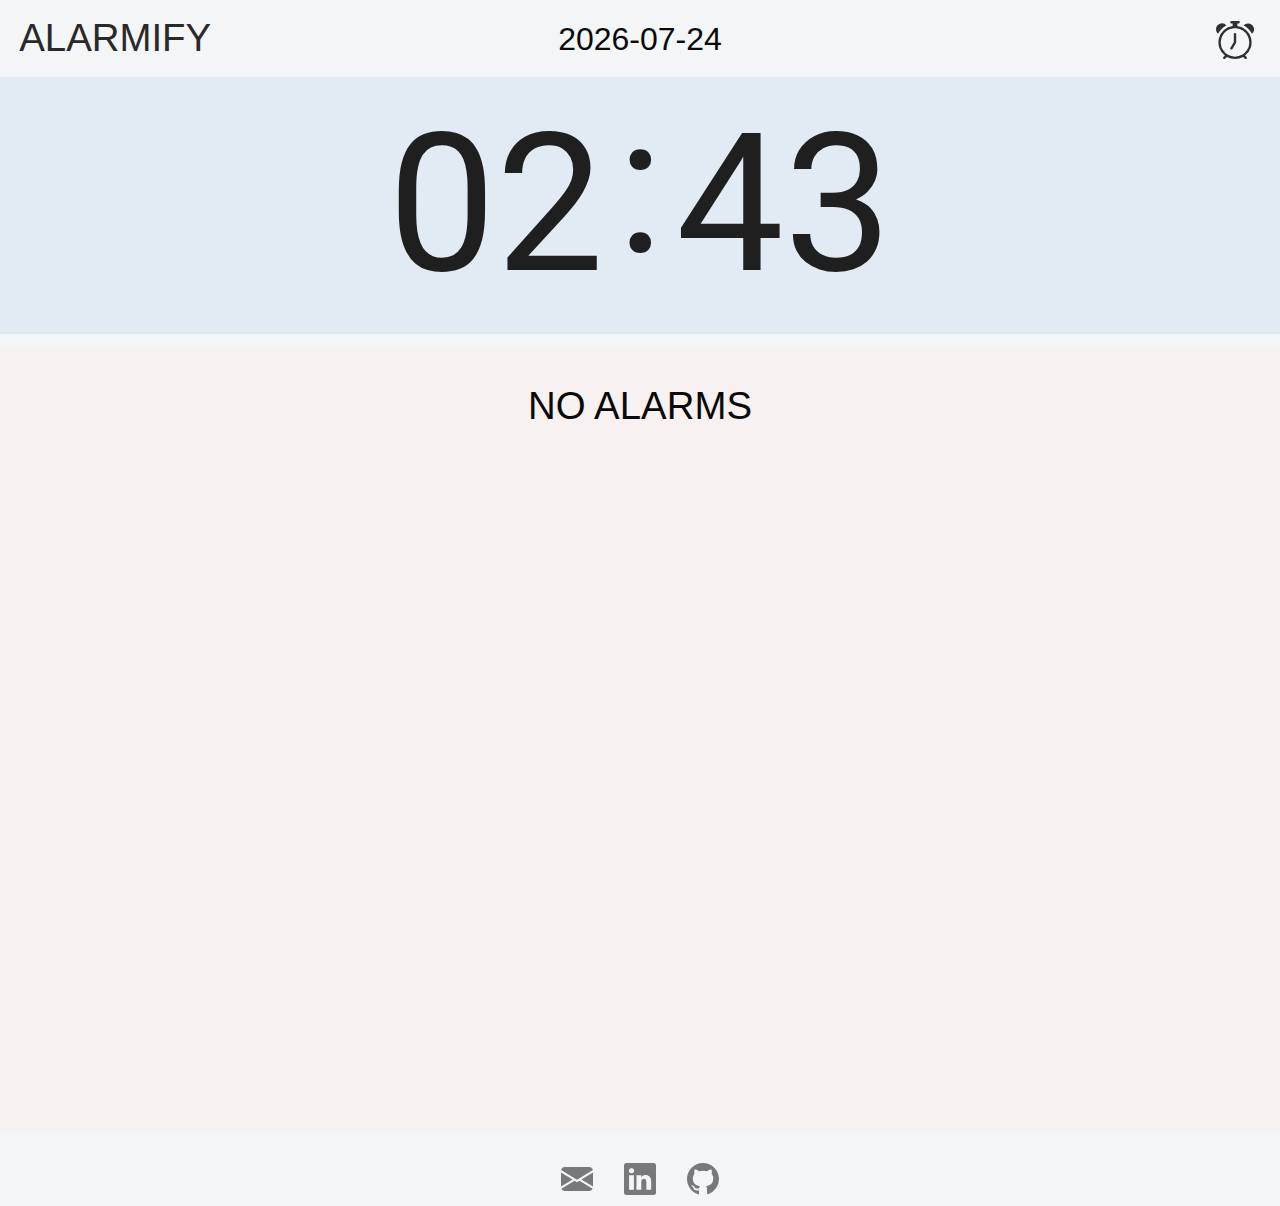
==== commit 4ff5d903: "Update index.html" ====
--- a/index.html
+++ b/index.html
@@ -102,7 +102,7 @@
         /></a>
       </address>
     </footer>
-    <script src="https://oskand01.github.io/oskand01.github.io/index.js"></script>
+    <script src="https://oskand01.github.io/index.js"></script>
 
     <!-- <script src="index.js"></script> -->
   </body>
